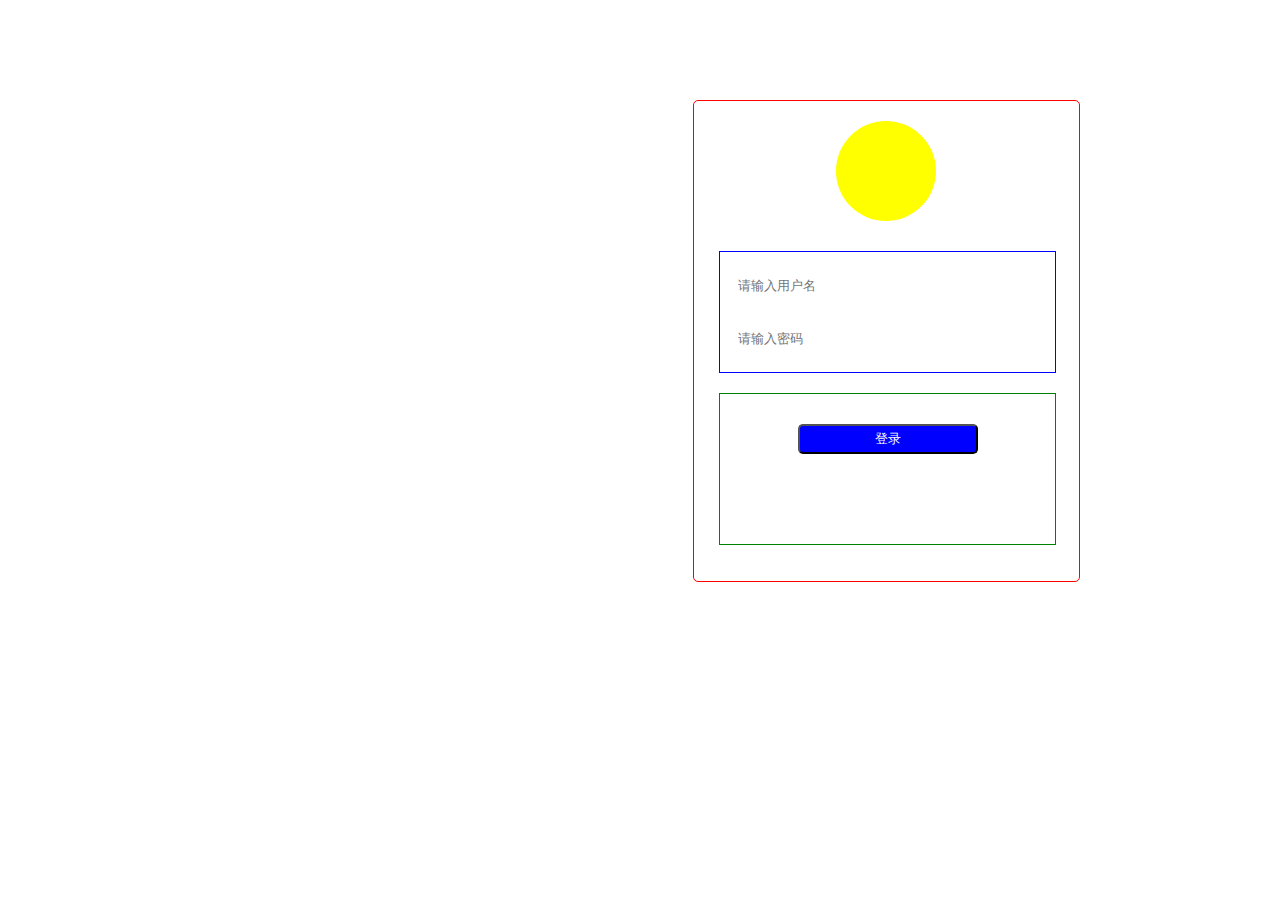
==== login.html @ 663242fa "首页导航 和登陆框" ====
﻿<html>
<head>
<title>登陆</title>
<link rel="stylesheet" type="text/css" href="./css/style.css">

</head>
<body>

<div class="loginBox">
	<div class="icoBox">
		<div class="ico"></div>
	</div>
	<form>
	<div class="inpBox">
		<input type="text" placeholder="请输入用户名" name="userName"></input>
		<input type="password" placeholder="请输入密码" name="pwd"></input>
		
	</div>
	<div class="btBox">
		<button class="loginBt">登录</button>
	
	</div>
	</form>
	
	
</div>





















</body>
</html>
---- css/style.css ----
*{
	margin:0px;
	padding:0px;

}
 .loginBox .inpBox, .loginBox .btBox{
	width:335px;
	float:left;
	margin: 30px 0px 0px 25px;
	
	
}
.loginBox{
//position:absolute;
	width:385px;
	height:480px;
	border:1px solid red;
	float:right;
	margin-right:200px;
	margin-top:100px;
	border-radius:5px;
	box-shadow:2px;
	
}
.loginBox .icoBox{
	width:100px;
	height:100px;
	border-color:yellow;
	margin-top:20px;
	margin-left:142px;
	position:relative;
}
.loginBox .icoBox .ico{
	width:100px;
	height:100px;
	border-radius:50px;
	background-color:yellow;
	position:relative;
}
.loginBox .inpBox{
	height:120px;
	border:1px solid blue;
	position:relative;
	
}
.loginBox .btBox{
	margin-top:20px;
	height:150px;
	border:1px solid green;
	position:relative;
}
.loginBox .inpBox input{
	width:300px;
	height:40px;
	margin-top:13px;
	margin-left:18px;
	border-radius:5px;
	border:1px;
	border-bottom-style:none;
	border-top-style:none;
	border-left-style:none;
	border-right-style:none;

}
.loginBox .btBox .loginBt{
	//display:none;
	width:180px;
	height:30px;
	background-color:blue;
	border-radius:5px;
	color:white;
	margin-left:78px;
	margin-top:30px;
	

}
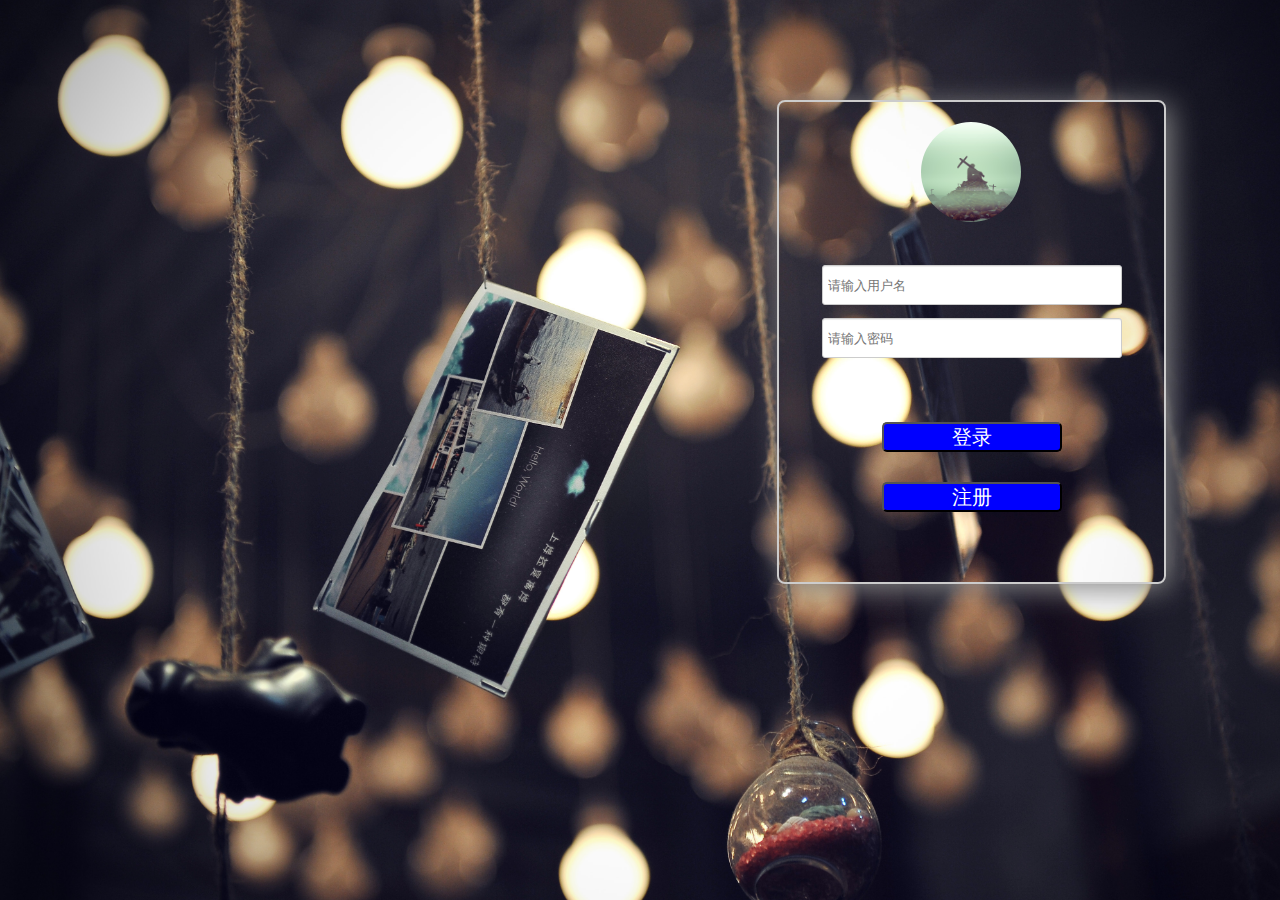
==== commit 69eb9e4d: "完善注册界面" ====
--- a/login.html
+++ b/login.html
@@ -17,8 +17,8 @@
 		
 	</div>
 	<div class="btBox">
-		<button class="loginBt">登录</button>
-	
+		<button class="loginBt" type="submit">登录</button>
+		<button class= "regsin" type="button" onClick="location.href='register.html'">注册</button>
 	</div>
 	</form>
 	
--- a/css/style.css
+++ b/css/style.css
@@ -1,7 +1,14 @@
-*{
+﻿*{
 	margin:0px;
 	padding:0px;
 
+}
+body{
+	width: 1366px; 
+	height: 309px;
+	min-width:800px;
+	background:url(../images/back_login.jpg) no-repeat; 
+	background-size:1366px ;
 }
  .loginBox .inpBox, .loginBox .btBox{
 	width:335px;
@@ -14,12 +21,12 @@
 //position:absolute;
 	width:385px;
 	height:480px;
-	border:1px solid red;
+	border:2px solid #ccc;
 	float:right;
 	margin-right:200px;
 	margin-top:100px;
-	border-radius:5px;
-	box-shadow:2px;
+	border-radius:8px;
+	box-shadow:5px  5px 30px #888;
 	
 }
 .loginBox .icoBox{
@@ -34,19 +41,24 @@
 	width:100px;
 	height:100px;
 	border-radius:50px;
-	background-color:yellow;
+	background:url(../images/1.jpg) no-repeat center;
+	background-size:100px 100px ;
 	position:relative;
+}
+.loginBox .icoBox .ico:hover{
+	border:2px solid gray;
+	
 }
 .loginBox .inpBox{
 	height:120px;
-	border:1px solid blue;
+	//border:1px solid blue;
 	position:relative;
 	
 }
 .loginBox .btBox{
 	margin-top:20px;
 	height:150px;
-	border:1px solid green;
+//	order:1px solid green;
 	position:relative;
 }
 .loginBox .inpBox input{
@@ -55,13 +67,32 @@
 	margin-top:13px;
 	margin-left:18px;
 	border-radius:5px;
-	border:1px;
-	border-bottom-style:none;
-	border-top-style:none;
-	border-left-style:none;
-	border-right-style:none;
+	
 
 }
+.loginBox .inpBox input{
+	width:300px;
+	height:40px;
+	margin-top:13px;
+	margin-left:18px;
+	border-radius:5px;
+    border: 1px solid #ccc;
+    padding: 7px 0px;
+    border-radius: 3px;
+    padding-left:5px;
+    -webkit-box-shadow: inset 0 1px 1px rgba(0,0,0,.075);
+    box-shadow: inset 0 1px 1px rgba(0,0,0,.075);
+    -webkit-transition: border-color ease-in-out .15s,-webkit-box-shadow ease-in-out .15s;
+    -o-transition: border-color ease-in-out .15s,box-shadow ease-in-out .15s;
+    transition: border-color ease-in-out .15s,box-shadow ease-in-out .15s
+            }
+.loginBox .inpBox input:focus{
+    border-color: #66afe9;
+    outline: 0;
+    -webkit-box-shadow: inset 0 1px 1px rgba(0,0,0,.075),0 0 8px rgba(102,175,233,.6);
+    box-shadow: inset 0 1px 1px rgba(0,0,0,.075),0 0 8px rgba(102,175,233,.6)
+            }
+
 .loginBox .btBox .loginBt{
 	//display:none;
 	width:180px;
@@ -71,7 +102,20 @@
 	color:white;
 	margin-left:78px;
 	margin-top:30px;
-	
+	font-size:20px;
 
 }
 
+.loginBox .btBox .regsin{
+	width:180px;
+	height:30px;
+	background-color:blue;
+	border-radius:5px;
+	color:white;
+	margin-left:78px;
+	margin-top:30px;
+	font-size:20px;
+	position:relative;
+	
+}
+
